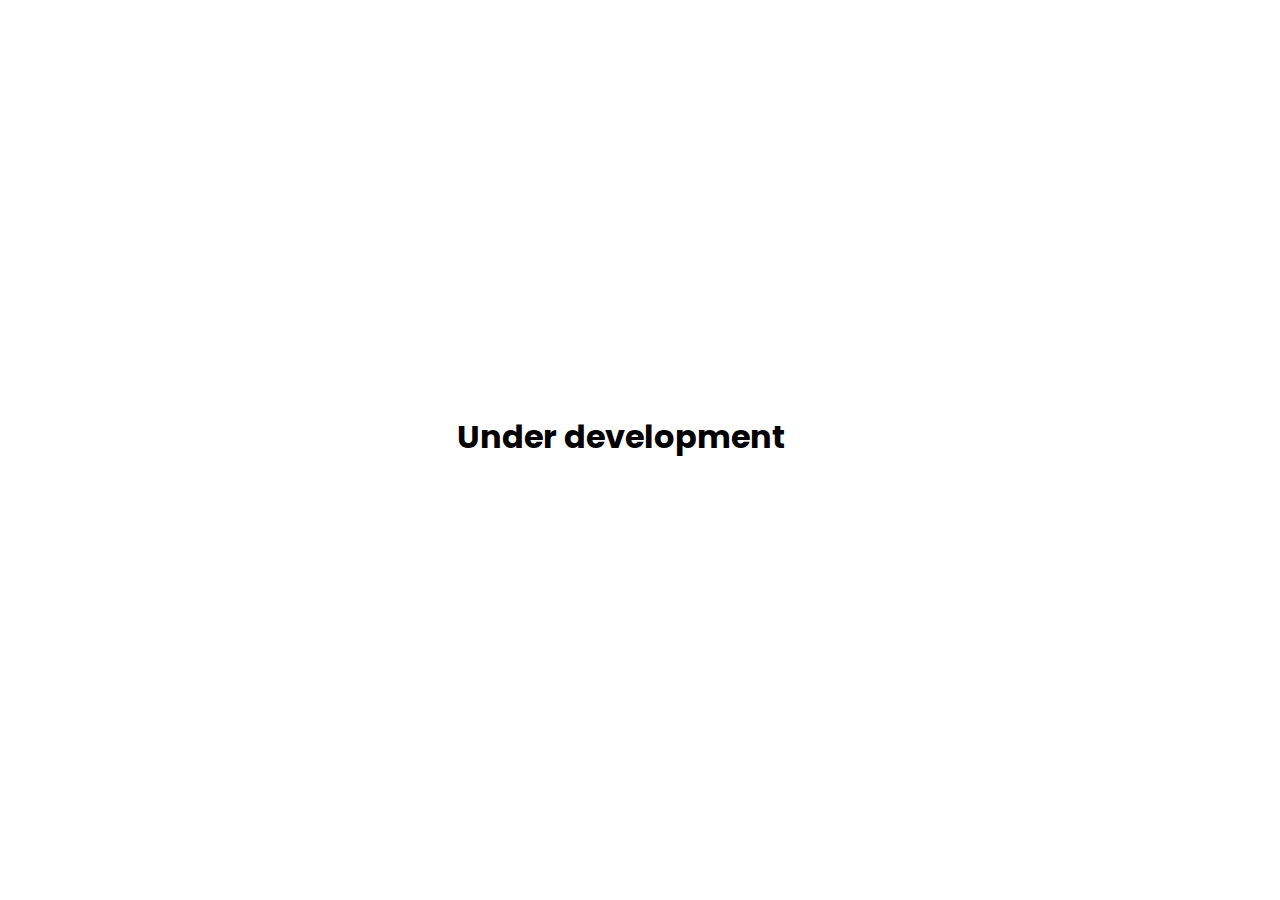
==== advan.html @ 1e35d1b2 "Redesign, added navbar" ====
<!DOCTYPE html>
<html lang="en">
    <head>
        <title>Advanced search</title>
        <link rel="stylesheet" href="style.css">
    </head>
    <body>
        <h1 style="height: 99%; width: 99%; display: flex; justify-content: center; align-items: center;">Under development</h1>
    </body>
</html>
---- style.css ----
/*Added font Poppins, added NavBar, main redesign*/
@import url('https://fonts.googleapis.com/css2?family=Poppins:wght@400;500;600;700&display=swap');
*{
    margin: 0;
    padding: 0;
    box-sizing: border-box;
    font-family: 'Poppins', sans-serif;
}

html, body, .Search{
    height: 99%;
    width: 99%;
    max-width: 1920px;
    max-height: 1080px;
}

body{
    background-color: white;
}
@media (min-width: 750px) {
    #Search{ /*Search input*/
        margin: auto;
        font-size: 18px;
        width: 550px;
        border-radius: 30px 0 0 30px;
        padding-left: 20px;
        padding-right: 20px;
        padding-top: 20px;
        padding-bottom: 17px;
        background: rgb(233, 233, 233);
        border-style: none;
        transition: width .5s, border-radius .5s;
        -o-transition: width .5s, border-radius .5s ;
        -moz-transition: width .5s, border-radius .5s ;
        -webkit-transition: width .5s, border-radius .5s ;
    } 
    #but {
        font-size: 28px;
        margin: auto;
        color: white;
        background: burlywood;
        border-color: burlywood;
        border-radius: 0 30px 30px 0;
        border-style: none;
        padding-top: 11px;
        padding-bottom: 11px;
        padding-right: 40px;
        padding-left: 40px;
        transition: background .4s, border-radius .4s;
        -o-transition: background .4s, border-radius .4s;
        -moz-transition: background .4s, border-radius .4s;
        -webkit-transition: background .4s, border-radius .4s;
    }
}

@media (max-width: 750px){
    #Search{ /*Search input*/
        margin: auto;
        width: 280px;
        font-size: 18px;
        border-radius: 30px 0 0 30px;
        padding-left: 20px;
        padding-right: 20px;
        padding-top: 20px;
        padding-bottom: 17px;
        background: rgb(233, 233, 233);
        border-style: none;
        transition: width .5s, border-radius .5s ;
        -o-transition: width .5s, border-radius .5s;
        -moz-transition: width .5s, border-radius .5s;
        -webkit-transition: width .5s, border-radius .5s;
    }

    #but {
        font-size: 28px;
        margin: auto;
        color: white;
        background: burlywood;
        border-color: burlywood;
        border-radius: 0 30px 30px 0;
        border-style: none;
        padding-top: 11px;
        padding-bottom: 11px;
        padding-right: 40px;
        padding-left: 40px;
        transition: background .4s, border-radius .4s;
        -o-transition: background .4s, border-radius .4s;
        -moz-transition: background .4s, border-radius .4s;
        -webkit-transition: background .4s, border-radius .4s;
    }
}

.Search{
    display: flex;
    justify-content: center;
    align-items: center;
} 

.main {
    display: flex;
}

.nav{
    display: flex;
    align-items: center;
    justify-content: center;
}

.nav ul{
    display: flex;
    list-style: none;
    flex-direction: row;
    margin-top: 30px;
}

.nav ul a{
    font-size: 18px;
    background: burlywood;
    margin: 10px;
    border-radius: 30px;
    padding: 15px 20px 15px 20px;
    text-decoration: none;
    color: white;
    transition: border-radius .5s, background .5s;
}

.nav ul a:hover{
    background: rgb(205, 170, 124);
    border-radius: 20px;
}

#Search:focus-visible{  
    outline: 0; 
    border-radius: 20px 0 0 20px;
}

#but:hover {
    background: rgb(205, 170, 124);
    border-radius: 0 20px 20px 0;
}
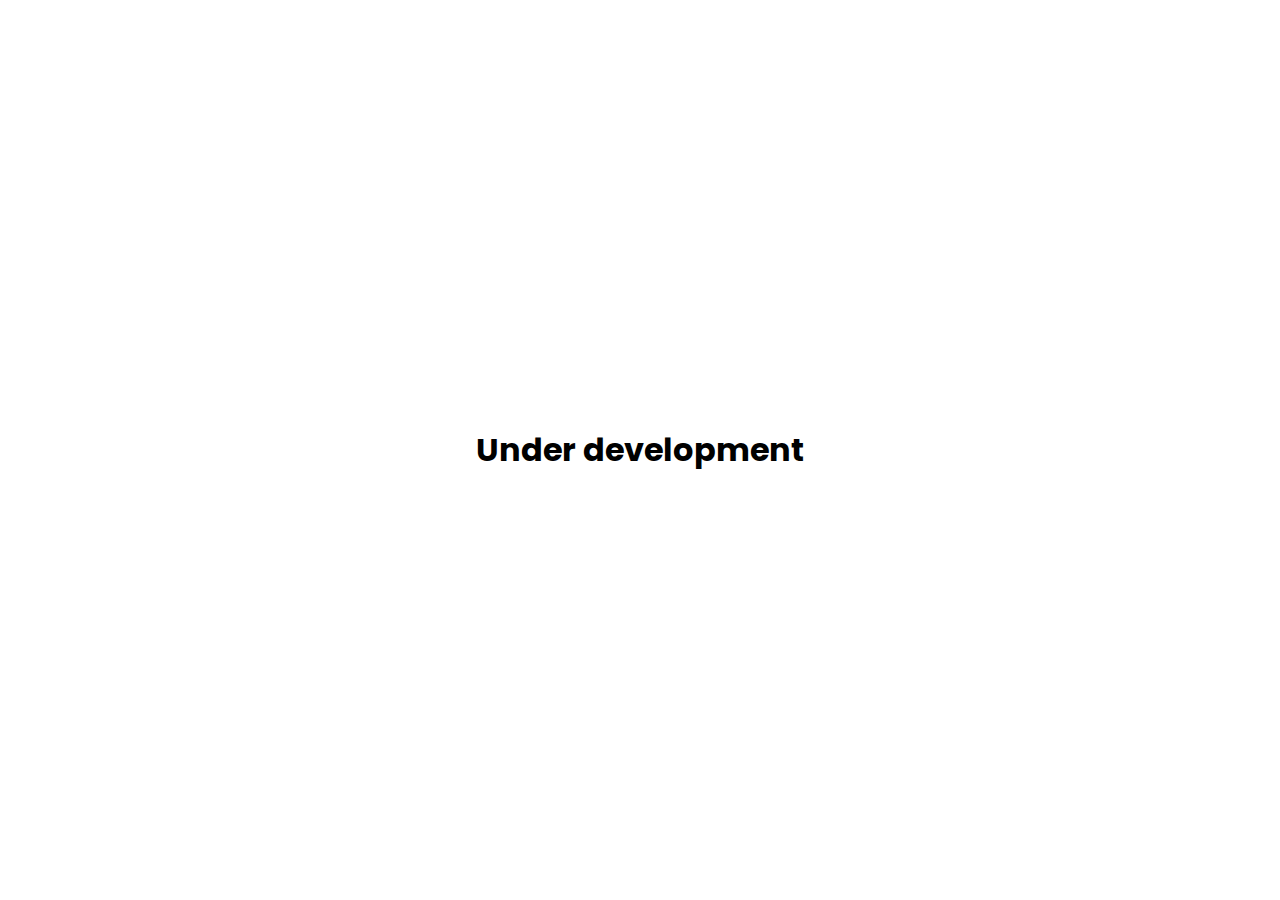
==== commit b854ce87: "1.1.3" ====
--- a/advan.html
+++ b/advan.html
@@ -5,6 +5,6 @@
         <link rel="stylesheet" href="style.css">
     </head>
     <body>
-        <h1 style="height: 99%; width: 99%; display: flex; justify-content: center; align-items: center;">Under development</h1>
+        <h1>Under development</h1>
     </body>
-</html>+</html>
--- a/style.css
+++ b/style.css
@@ -7,11 +7,9 @@
     font-family: 'Poppins', sans-serif;
 }
 
-html, body, .Search{
-    height: 99%;
-    width: 99%;
-    max-width: 1920px;
-    max-height: 1080px;
+html, body, .Search, h1{
+    height: 100%;
+    width: 100%;
 }
 
 body{
@@ -34,23 +32,6 @@
         -moz-transition: width .5s, border-radius .5s ;
         -webkit-transition: width .5s, border-radius .5s ;
     } 
-    #but {
-        font-size: 28px;
-        margin: auto;
-        color: white;
-        background: burlywood;
-        border-color: burlywood;
-        border-radius: 0 30px 30px 0;
-        border-style: none;
-        padding-top: 11px;
-        padding-bottom: 11px;
-        padding-right: 40px;
-        padding-left: 40px;
-        transition: background .4s, border-radius .4s;
-        -o-transition: background .4s, border-radius .4s;
-        -moz-transition: background .4s, border-radius .4s;
-        -webkit-transition: background .4s, border-radius .4s;
-    }
 }
 
 @media (max-width: 750px){
@@ -70,24 +51,24 @@
         -moz-transition: width .5s, border-radius .5s;
         -webkit-transition: width .5s, border-radius .5s;
     }
+}
 
-    #but {
-        font-size: 28px;
-        margin: auto;
-        color: white;
-        background: burlywood;
-        border-color: burlywood;
-        border-radius: 0 30px 30px 0;
-        border-style: none;
-        padding-top: 11px;
-        padding-bottom: 11px;
-        padding-right: 40px;
-        padding-left: 40px;
-        transition: background .4s, border-radius .4s;
-        -o-transition: background .4s, border-radius .4s;
-        -moz-transition: background .4s, border-radius .4s;
-        -webkit-transition: background .4s, border-radius .4s;
-    }
+#but {
+    font-size: 28px;
+    margin: auto;
+    color: white;
+    background: burlywood;
+    border-color: burlywood;
+    border-radius: 0 30px 30px 0;
+    border-style: none;
+    padding-top: 11.5px;
+    padding-bottom: 10.3px;
+    padding-right: 40px;
+    padding-left: 40px;
+    transition: background .4s, border-radius .4s;
+    -o-transition: background .4s, border-radius .4s;
+    -moz-transition: background .4s, border-radius .4s;
+    -webkit-transition: background .4s, border-radius .4s;
 }
 
 .Search{
@@ -137,4 +118,10 @@
 #but:hover {
     background: rgb(205, 170, 124);
     border-radius: 0 20px 20px 0;
+}
+
+h1{
+    display: flex;
+    align-items: center;
+    justify-content: center;
 }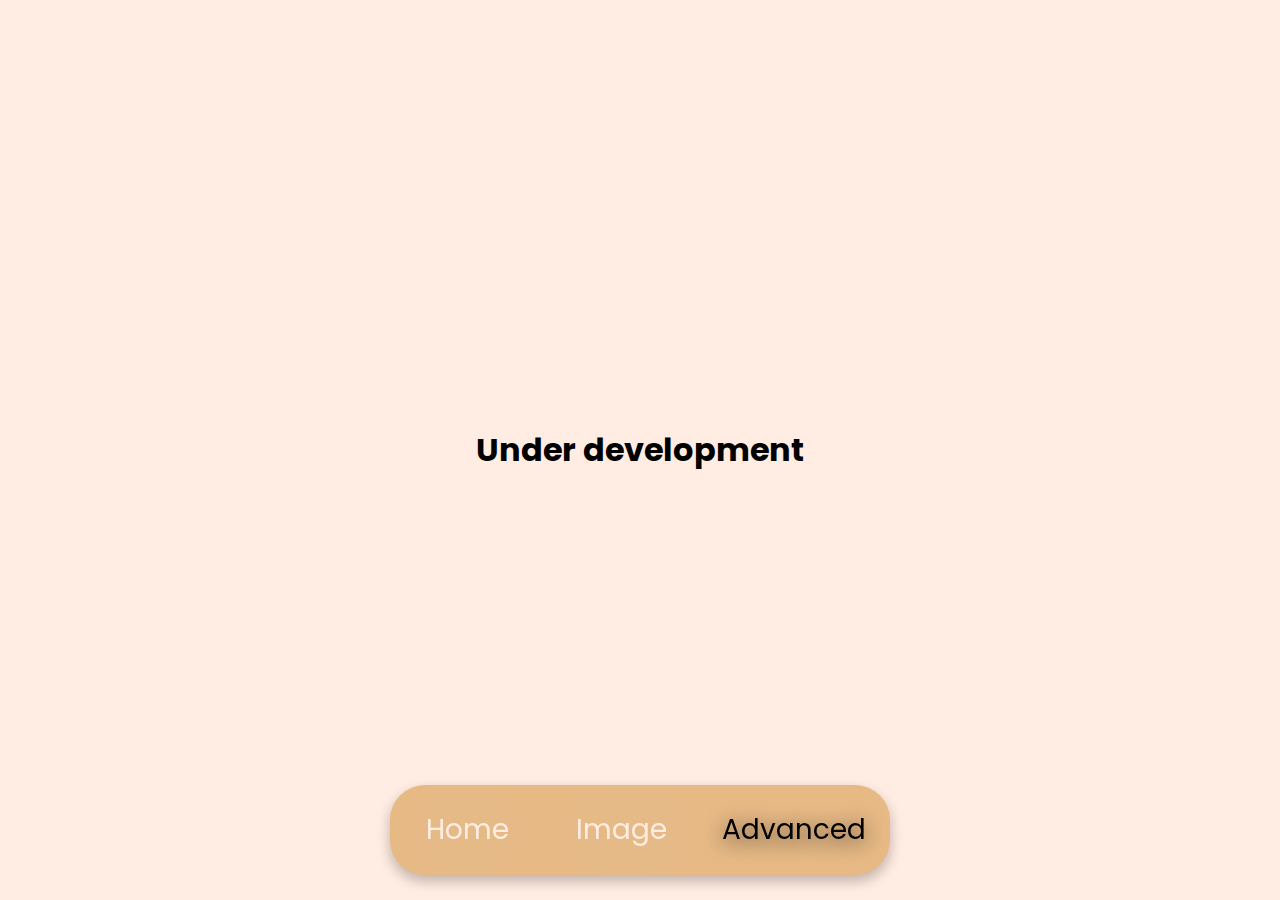
==== commit bb920302: "Added NavBar to Image, Advan" ====
--- a/advan.html
+++ b/advan.html
@@ -6,5 +6,12 @@
     </head>
     <body>
         <h1>Under development</h1>
+        <div class="nav">
+            <ol>
+                <li><a href="index.html" class="home">Home</a></li>
+                <li><a href="image.html" class="image">Image</a></li>
+                <li><a href="advan.html" id="active">Advanced</a></li>
+            </ol>
+        </div>
     </body>
 </html>
--- a/style.css
+++ b/style.css
@@ -1,127 +1,283 @@
-/*Added font Poppins, added NavBar, main redesign*/
 @import url('https://fonts.googleapis.com/css2?family=Poppins:wght@400;500;600;700&display=swap');
+
 *{
     margin: 0;
     padding: 0;
     box-sizing: border-box;
     font-family: 'Poppins', sans-serif;
 }
-
-html, body, .Search, h1{
-    height: 100%;
-    width: 100%;
-}
-
+html, body{
+    height: 100%;
+    width: 100%;
+}
 body{
-    background-color: white;
-}
-@media (min-width: 750px) {
-    #Search{ /*Search input*/
-        margin: auto;
-        font-size: 18px;
-        width: 550px;
-        border-radius: 30px 0 0 30px;
-        padding-left: 20px;
-        padding-right: 20px;
-        padding-top: 20px;
-        padding-bottom: 17px;
-        background: rgb(233, 233, 233);
+    background: #FFECE2;
+}
+h1{
+    display: flex;
+    justify-content: center;
+    align-items: center;
+    height: 100%;
+    width: 100%;
+}
+#logobox{
+    top: 20%;
+    position: absolute;
+    height: 0%;
+    width: 100%;
+    display: flex;
+    justify-content: center;
+    align-items: center;
+    z-index: 1;
+}
+#logo{
+    height: 150px;
+}
+#searchbarbox{
+    position: absolute;
+    width: 100%;
+    height: 100%;
+    display: flex;
+    justify-content: center;
+    align-items: center;
+    z-index: 2;
+}
+#searchbar{
+    font-size: 20px;
+    width: 70%;
+    height: 80px;
+    border-radius: 30px;
+    border-style: none;
+    background: #D3C3B0;
+    box-shadow: 0px 6px 13px rgba(0, 0, 0, 0.25);
+    padding: 1px 40px 0 30px;
+}
+#searchbar::placeholder{
+    font-size: 20px;
+}
+#butbox{
+    height: 100%;
+    width: 0%;
+    position:absolute;
+    display: flex;
+    align-items: center;
+    justify-content: right;
+    margin-left: 85%;
+    z-index: 3;
+}
+#but{
+    display: flex;
+    color: white;
+    margin-right: 10%;
+    border-style: none;
+    border-radius: 30px;
+    background: #E5B985;
+    box-shadow: -3px 0px 24px -6px rgba(0, 0, 0, 0.25);
+    width:80px;
+    height: 80px;
+    transition: background .5s, box-shadow .7s;
+}
+#but:hover{
+    background: #c29c70;
+    box-shadow: -3px 0px 30px -6px rgba(255, 255, 255, 0.25);
+}
+.searchsmall{
+    display: flex;
+    align-items: center;
+    justify-content: center;
+    height: 80px;
+    width: 80px;
+}
+.butimg{
+    height: 35px;
+}
+#searchbar:focus-visible{
+    outline: 0;
+}
+#active{
+    color:black;
+    filter: drop-shadow(0px 4px 10px rgba(0, 0, 0, 0.738));
+}
+@media screen and (min-width:681px) and (orientation: landscape) {
+    .nav{
+        bottom: 0;
+        position: absolute;
+        width: 100%;
+        height: 0%;
+        display: flex;
+        justify-content: center;
+        align-items: flex-end;
+        z-index: 3;
+    }
+    .nav ol{
+        display: flex;
+        list-style: none;
+        flex-direction: row;
+        align-items: center;
+        justify-content: center;
+        margin-bottom: 25px;
+        width: 500px;
+        height: 90px;
+        border-radius: 35px;
+        background: #E6B985;
+        box-shadow: 0px 6px 13px rgba(0, 0, 0, 0.25);
+    }
+    .nav ol li{
+        width: 100%;
+    }
+    .nav ol li a {
+        display: flex;
+        align-items: center;
+        justify-content: center;
+        font-size: 28px;
+        text-decoration: none;
+        width: 100%;
+        padding: 24px;
+        transition: color .5s, background .5s;
+    }
+    .home:hover, .image:hover, .advan:hover{
+        background: #ddb07c;
+    }
+    .home{
+        border-radius: 35px 0 0 35px;
+        color: #FFECE2;
+        filter: drop-shadow(0px 4px 40px rgba(255, 255, 255, 0.44));
+    }
+    .image{
+        border-radius: 0;
+        color: #FFECE2;
+        filter: drop-shadow(0px 4px 40px rgba(255, 255, 255, 0.44));
+    }
+    .advan{
+        border-radius: 0 35px 35px 0;
+        color: #FFECE2;
+        filter: drop-shadow(0px 4px 40px rgba(255, 255, 255, 0.44));
+    }
+}
+@media screen and (max-width:980px) and (max-height:2120px) and (orientation:portrait){
+    #logobox{
+        top: 24%;
+        position: absolute;
+        height: 0%;
+        width: 100%;
+        display: flex;
+        justify-content: center;
+        align-items: center;
+        z-index: 1;
+    }
+    #logo{
+        height: 300px;
+    }
+    #searchbarbox{
+        position: absolute;
+        width: 100%;
+        height: 100%;
+        display: flex;
+        justify-content: center;
+        align-items: center;
+        z-index: 2;
+    }
+    #searchbar{
+        font-size: 40px;
+        width: 900px;
+        height: 170px;
+        border-radius: 50px;
         border-style: none;
-        transition: width .5s, border-radius .5s;
-        -o-transition: width .5s, border-radius .5s ;
-        -moz-transition: width .5s, border-radius .5s ;
-        -webkit-transition: width .5s, border-radius .5s ;
-    } 
-}
-
-@media (max-width: 750px){
-    #Search{ /*Search input*/
-        margin: auto;
-        width: 280px;
-        font-size: 18px;
-        border-radius: 30px 0 0 30px;
-        padding-left: 20px;
-        padding-right: 20px;
-        padding-top: 20px;
-        padding-bottom: 17px;
-        background: rgb(233, 233, 233);
+        background: #D3C3B0;
+        box-shadow: 0px 6px 13px rgba(0, 0, 0, 0.25);
+        padding: 10px 50px 0 50px;
+    }
+    #searchbar::placeholder{
+        font-size: 40px;
+    }
+    #butbox{
+        height: 100%;
+        width: 0%;
+        position: absolute;
+        display: flex;
+        align-items: center;
+        justify-content: right;
+        margin-left: 100%;
+        z-index: 3;
+    }
+    #but{
+        display: flex;
+        color: white;
+        margin-right: 40px;
         border-style: none;
-        transition: width .5s, border-radius .5s ;
-        -o-transition: width .5s, border-radius .5s;
-        -moz-transition: width .5s, border-radius .5s;
-        -webkit-transition: width .5s, border-radius .5s;
-    }
-}
-
-#but {
-    font-size: 28px;
-    margin: auto;
-    color: white;
-    background: burlywood;
-    border-color: burlywood;
-    border-radius: 0 30px 30px 0;
-    border-style: none;
-    padding-top: 11.5px;
-    padding-bottom: 10.3px;
-    padding-right: 40px;
-    padding-left: 40px;
-    transition: background .4s, border-radius .4s;
-    -o-transition: background .4s, border-radius .4s;
-    -moz-transition: background .4s, border-radius .4s;
-    -webkit-transition: background .4s, border-radius .4s;
-}
-
-.Search{
-    display: flex;
-    justify-content: center;
-    align-items: center;
-} 
-
-.main {
-    display: flex;
-}
-
-.nav{
-    display: flex;
-    align-items: center;
-    justify-content: center;
-}
-
-.nav ul{
-    display: flex;
-    list-style: none;
-    flex-direction: row;
-    margin-top: 30px;
-}
-
-.nav ul a{
-    font-size: 18px;
-    background: burlywood;
-    margin: 10px;
-    border-radius: 30px;
-    padding: 15px 20px 15px 20px;
-    text-decoration: none;
-    color: white;
-    transition: border-radius .5s, background .5s;
-}
-
-.nav ul a:hover{
-    background: rgb(205, 170, 124);
-    border-radius: 20px;
-}
-
-#Search:focus-visible{  
-    outline: 0; 
-    border-radius: 20px 0 0 20px;
-}
-
-#but:hover {
-    background: rgb(205, 170, 124);
-    border-radius: 0 20px 20px 0;
-}
-
-h1{
-    display: flex;
-    align-items: center;
-    justify-content: center;
+        border-radius: 50px;
+        background: #E5B985;
+        box-shadow: -3px 0px 24px -6px rgba(0, 0, 0, 0.25);
+        width: 170px;
+        height: 170px;
+        transition: background .5s, box-shadow .5s;
+    }
+    #but:hover{
+        background: #c29c70;
+        box-shadow: -3px 0px 24px -6px rgba(255, 255, 255, 0.25);
+    }
+    .searchsmall{
+        display: flex;
+        align-items: center;
+        justify-content: center;
+        height: 170px;
+        width: 170px;
+    }
+    .butimg{
+        height: 80px;
+    }
+    .nav{
+        bottom: 0;
+        position: absolute;
+        width: 100%;
+        height: 0%;
+        display: flex;
+        justify-content: center;
+        align-items: flex-end;
+        z-index: 3;
+    }
+    .nav ol{
+        display: flex;
+        list-style: none;
+        flex-direction: row;
+        align-items: center;
+        justify-content: center;
+        margin-bottom: 25px;
+        width: 900px;
+        height: 170px;
+        border-radius: 50px;
+        background: #E6B985;
+        box-shadow: 0px 6px 13px rgba(0, 0, 0, 0.25);
+    }
+    .nav ol li{
+        width: 100%;
+    }
+    .nav ol li a {
+        display: flex;
+        align-items: center;
+        justify-content: center;
+        font-size: 50px;
+        text-decoration: none;
+        width: 100%;
+        padding: 46px;
+        transition: background .3s, filter .3s;
+    }
+    .home:hover, .image:hover, .advan:hover{
+        background: #ddb07c;
+    }
+    .home{
+        border-radius: 50px 0 0 50px;
+        color: #FFECE2;
+        filter: drop-shadow(0px 4px 40px rgba(255, 255, 255, 0.44));
+    }
+    .image{
+        border-radius: 0;
+        color: #FFECE2;
+        filter: drop-shadow(0px 4px 40px rgba(255, 255, 255, 0.44));
+    }
+    .advan{
+        border-radius: 0 50px 50px 0;
+        color: #FFECE2;
+        filter: drop-shadow(0px 4px 40px rgba(255, 255, 255, 0.44));
+    }
 }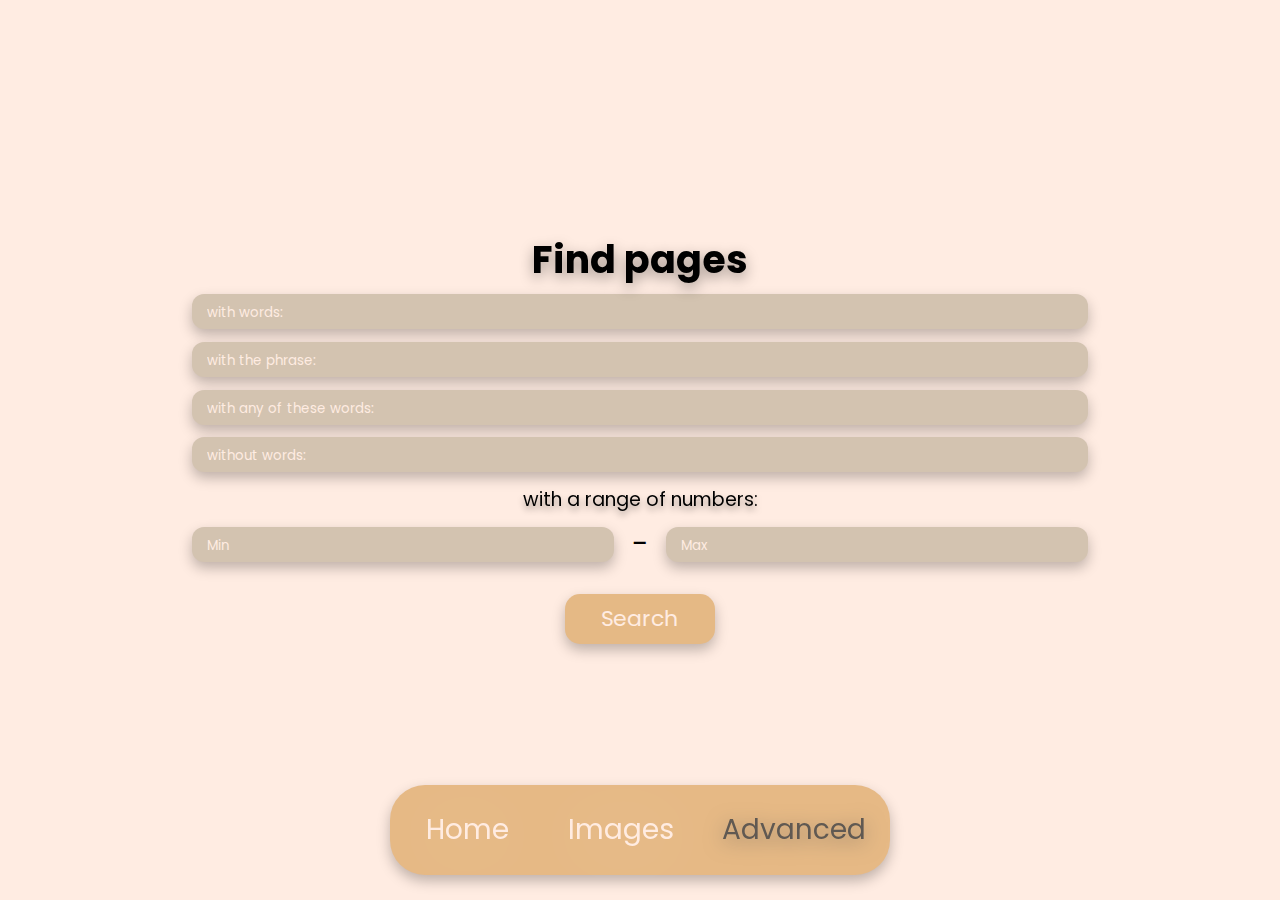
==== commit aacac39e: "Added advanced search" ====
--- a/advan.html
+++ b/advan.html
@@ -5,11 +5,28 @@
         <link rel="stylesheet" href="style.css">
     </head>
     <body>
-        <h1>Under development</h1>
+        <form action="https://google.com/search">
+            <div class="advanbox">
+                <p class="label1">Find pages</p>
+                <input class="inpdes" placeholder="with words:" type="text" autocomplete="off" name="as_q">
+                <input class="inpdes" placeholder="with the phrase:" type="text" autocomplete="off" name="as_epq">
+                <input class="inpdes" placeholder="with any of these words:" type="text" autocomplete="off" name="as_oq">
+                <input class="inpdes" placeholder="without words:" type="text" autocomplete="off" name="as_eq">
+                <p class="label2">with a range of numbers:</p>
+                <div class="range">
+                    <input class="rangein" placeholder="Min" type="text" autocomplete="off" name="as_nlo">
+                    <p class="label3">-</p>
+                    <input class="rangein" placeholder="Max" type="text" autocomplete="off" name="as_nhi">
+                </div>
+                <div class="butbox3">
+                    <button class="but3" type="submit">Search</button>
+                </div>
+            </div>    
+        </form>
         <div class="nav">
             <ol>
                 <li><a href="index.html" class="home">Home</a></li>
-                <li><a href="image.html" class="image">Image</a></li>
+                <li><a href="image.html" class="image">Images</a></li>
                 <li><a href="advan.html" id="active">Advanced</a></li>
             </ol>
         </div>
--- a/style.css
+++ b/style.css
@@ -13,25 +13,19 @@
 body{
     background: #FFECE2;
 }
-h1{
-    display: flex;
-    justify-content: center;
-    align-items: center;
-    height: 100%;
-    width: 100%;
-}
 #logobox{
-    top: 20%;
+    top: 22%;
     position: absolute;
     height: 0%;
     width: 100%;
     display: flex;
     justify-content: center;
     align-items: center;
-    z-index: 1;
+    z-index: 100;
 }
 #logo{
-    height: 150px;
+    height: 200px;
+    filter: drop-shadow(0px 4px 5px rgba(0, 0, 0, 0.367));
 }
 #searchbarbox{
     position: absolute;
@@ -40,7 +34,7 @@
     display: flex;
     justify-content: center;
     align-items: center;
-    z-index: 2;
+    z-index: 200;
 }
 #searchbar{
     font-size: 20px;
@@ -54,18 +48,19 @@
 }
 #searchbar::placeholder{
     font-size: 20px;
-}
-#butbox{
+    color: #FFECE2;
+}
+.butbox{
+    overflow: visible;
     height: 100%;
-    width: 0%;
+    width: 15%;
     position:absolute;
     display: flex;
     align-items: center;
     justify-content: right;
-    margin-left: 85%;
-    z-index: 3;
-}
-#but{
+    z-index: 400;
+}
+.but{
     display: flex;
     color: white;
     margin-right: 10%;
@@ -73,11 +68,11 @@
     border-radius: 30px;
     background: #E5B985;
     box-shadow: -3px 0px 24px -6px rgba(0, 0, 0, 0.25);
-    width:80px;
     height: 80px;
+    z-index: 400;
     transition: background .5s, box-shadow .7s;
 }
-#but:hover{
+.but:hover{
     background: #c29c70;
     box-shadow: -3px 0px 30px -6px rgba(255, 255, 255, 0.25);
 }
@@ -90,13 +85,15 @@
 }
 .butimg{
     height: 35px;
+    z-index: 400;
 }
 #searchbar:focus-visible{
     outline: 0;
 }
 #active{
-    color:black;
-    filter: drop-shadow(0px 4px 10px rgba(0, 0, 0, 0.738));
+    color:#605952;
+    filter: drop-shadow(0px 4px 10px rgba(110, 101, 90, 0.767));
+    pointer-events: none;
 }
 @media screen and (min-width:681px) and (orientation: landscape) {
     .nav{
@@ -107,7 +104,7 @@
         display: flex;
         justify-content: center;
         align-items: flex-end;
-        z-index: 3;
+        z-index: 400;
     }
     .nav ol{
         display: flex;
@@ -153,6 +150,98 @@
         color: #FFECE2;
         filter: drop-shadow(0px 4px 40px rgba(255, 255, 255, 0.44));
     }
+    .butsmall{
+        display: flex;
+        font: bold;
+        font-size: x-large;
+        color: #FFECE2;
+    }
+    #butimgoff{
+        display: none;
+    }
+    #but1{
+        width: 80px;
+    }
+    #but2{
+        width:100%;
+        display: flex;
+        justify-content: center;
+        align-items: center;
+        padding-left: 10px;
+        padding-right: 10px;
+        padding-top: 15px;
+        padding-bottom: 15px;
+    }
+    #butbox1{
+        width: 10%;
+        margin-left: 76%;
+    }
+    #butbox2{
+        width: 15%;
+        margin-left: 71.5%;
+    }
+    .range{
+        display: flex;
+        align-items: center;
+        justify-content: center;
+        margin: 0.5%;
+        width: 70%;
+        height: 35px;
+    }
+    .rangein{
+        border-style: none;
+        width: 100%;
+        height: 100%;
+        background: #D3C3B0;
+        border-radius: 12px;
+        box-shadow: 0px 6px 13px rgba(0, 0, 0, 0.25);
+        padding: 13px 15px 10px 15px;
+    }
+    .inpdes{
+        height: 35px;
+        margin: 0.5%;
+        width: 70%;
+        border-radius: 12px;
+        border-style: none;
+        background: #D3C3B0;
+        box-shadow: 0px 6px 13px rgba(0, 0, 0, 0.25);
+        padding: 13px 15px 10px 15px;
+    }
+    .butbox3{
+        display: flex;
+        align-items: center;
+        justify-content: center;
+        height: 50px;
+        width: 100%;
+        margin: 2%;
+    }
+    .but3{
+        height: 100%;
+        width: 150px;
+        border-style: none;
+        border-radius: 15px;
+        background: #E5B985;
+        color: #FFECE2;
+        font-size: 22px;
+        box-shadow: 0px 6px 13px rgba(0, 0, 0, 0.25);
+        transition: background .5s;
+    }
+    .label1{
+        font-size: 38px;
+        font-weight: bolder;
+        filter: drop-shadow(0px 5px 7px rgba(0, 0, 0, 0.367));
+    }
+    .label2{
+        margin: 0.5%;
+        font-size: 19px;
+        filter: drop-shadow(0px 4px 3px rgba(0, 0, 0, 0.367));
+    }
+    .label3{
+        font-size: 30px;
+        font: lighter;
+        margin-left: 2%;
+        margin-right: 2%;
+    }
 }
 @media screen and (max-width:980px) and (max-height:2120px) and (orientation:portrait){
     #logobox{
@@ -163,10 +252,10 @@
         display: flex;
         justify-content: center;
         align-items: center;
-        z-index: 1;
+        z-index: 100;
     }
     #logo{
-        height: 300px;
+        height: 350px;
     }
     #searchbarbox{
         position: absolute;
@@ -175,7 +264,7 @@
         display: flex;
         justify-content: center;
         align-items: center;
-        z-index: 2;
+        z-index: 200;
     }
     #searchbar{
         font-size: 40px;
@@ -190,7 +279,7 @@
     #searchbar::placeholder{
         font-size: 40px;
     }
-    #butbox{
+    .butbox{
         height: 100%;
         width: 0%;
         position: absolute;
@@ -198,11 +287,11 @@
         align-items: center;
         justify-content: right;
         margin-left: 100%;
-        z-index: 3;
-    }
-    #but{
-        display: flex;
-        color: white;
+        z-index: 400;
+    }
+    .but{
+        display: flex;
+        color: #FFECE2;
         margin-right: 40px;
         border-style: none;
         border-radius: 50px;
@@ -210,9 +299,11 @@
         box-shadow: -3px 0px 24px -6px rgba(0, 0, 0, 0.25);
         width: 170px;
         height: 170px;
+        z-index: 400;
         transition: background .5s, box-shadow .5s;
     }
-    #but:hover{
+    
+    .but:hover{
         background: #c29c70;
         box-shadow: -3px 0px 24px -6px rgba(255, 255, 255, 0.25);
     }
@@ -225,6 +316,7 @@
     }
     .butimg{
         height: 80px;
+        z-index: 400;
     }
     .nav{
         bottom: 0;
@@ -234,7 +326,7 @@
         display: flex;
         justify-content: center;
         align-items: flex-end;
-        z-index: 3;
+        z-index: 400;
     }
     .nav ol{
         display: flex;
@@ -280,4 +372,105 @@
         color: #FFECE2;
         filter: drop-shadow(0px 4px 40px rgba(255, 255, 255, 0.44));
     }
+    .butsmall{
+        display: none;
+    }
+    /*___________________For_advan.html____________________*/
+    .range{
+        margin: 1%;
+        width: 90%;
+        height: 80px;
+    }
+    .rangein{
+        border-radius: 12px;
+        padding: 13px 15px 10px 15px;
+        width: 100%;
+        height: 100%;
+        font-size: 25px;
+        box-shadow: 0px 6px 13px rgba(0, 0, 0, 0.25);
+    }
+    .inpdes{
+        height: 80px;
+        margin: 1%;
+        width: 90%;
+        border-radius: 12px;
+        font-size: 25px;
+        padding: 13px 15px 10px 15px;
+    }
+    .butbox3{
+        height: 80px;
+        width: 100%;
+        margin: 3%;
+    }
+    .but3{
+        width: 250px;
+        border-radius: 15px;
+        font-size: 40px;
+    }
+    .label1{
+        font-size: 75px;
+        font-weight: bolder;
+    }
+    .label2{
+        margin: 1%;
+        font-size: 30px;
+    }
+    .label3{
+        font-size: 45px;
+        font: lighter;
+        margin-left: 2%;
+        margin-right: 2%;
+    }
+}
+.advanbox{
+    position: absolute;
+    width: 100%;
+    height: 100%;
+    display: flex;
+    flex-direction: column;
+    align-items: center;
+    justify-content: center;
+    z-index: 200;
+}
+.range{
+    display: flex;
+    align-items: center;
+    justify-content: center;
+}
+.rangein{
+    border-style: none;
+    background: #D3C3B0;
+}
+.rangein::placeholder{
+    color: #FFECE2;
+}
+.rangein:focus-visible{
+    outline: 0;
+}
+.inpdes{
+    border-style: none;
+    background: #D3C3B0;
+    box-shadow: 0px 6px 13px rgba(0, 0, 0, 0.25);
+}
+.inpdes::placeholder{
+    color: #FFECE2;
+}
+.inpdes:focus-visible{
+    outline: 0;
+}
+.butbox3{
+    display: flex;
+    align-items: center;
+    justify-content: center;
+}
+.but3{
+    height: 100%;
+    border-style: none;
+    background: #E5B985;
+    color: #FFECE2;
+    box-shadow: 0px 6px 13px rgba(0, 0, 0, 0.25);
+    transition: background .5s;
+}
+.but3:hover{
+    background: #c29c70;
 }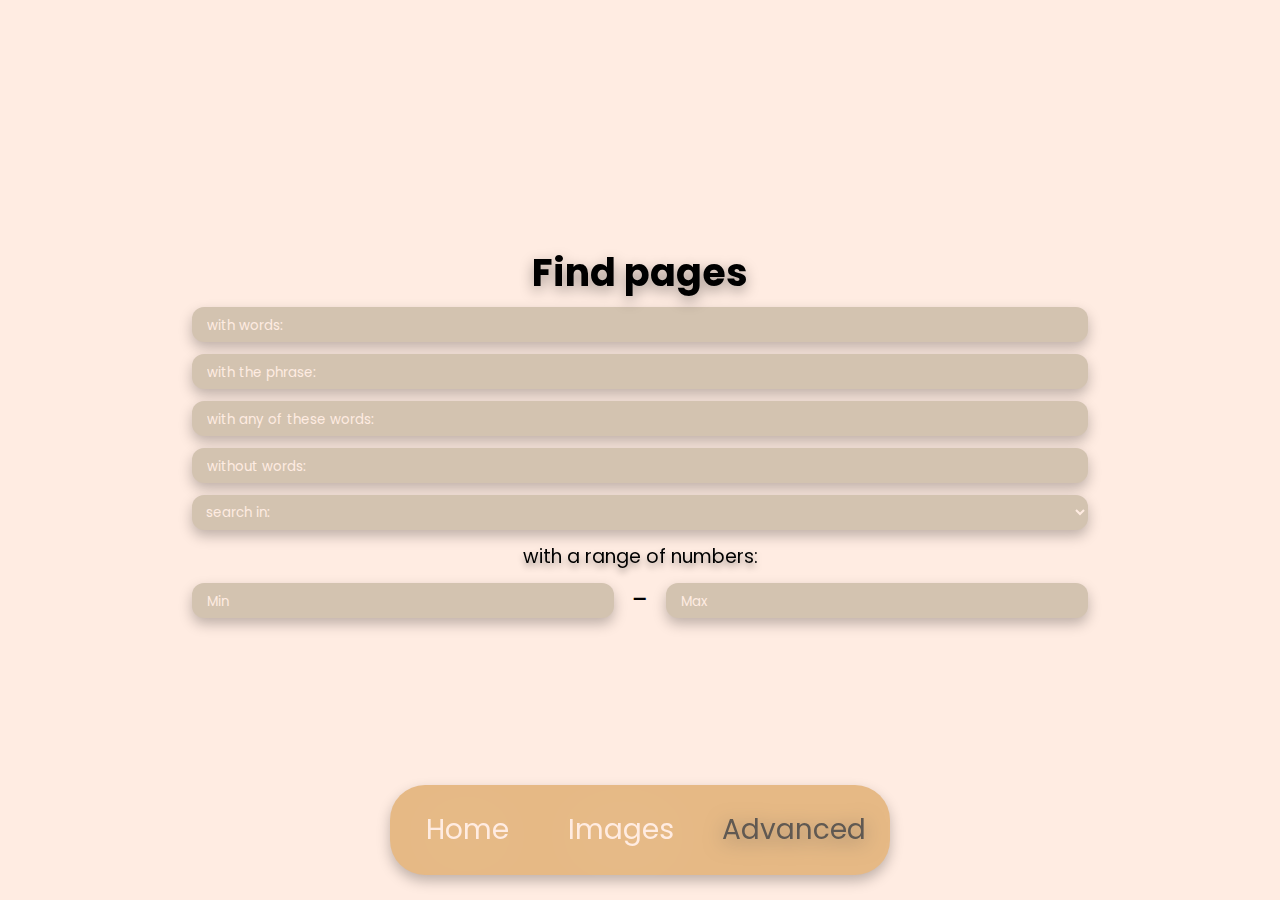
==== commit 49752d59: "Merge pull request #2 from pablo-esscober/Beta" ====
--- a/advan.html
+++ b/advan.html
@@ -12,6 +12,11 @@
                 <input class="inpdes" placeholder="with the phrase:" type="text" autocomplete="off" name="as_epq">
                 <input class="inpdes" placeholder="with any of these words:" type="text" autocomplete="off" name="as_oq">
                 <input class="inpdes" placeholder="without words:" type="text" autocomplete="off" name="as_eq">
+                <select class="inpdes" id="listt" name="lr">
+                    <option value="">search in:</option>
+                    <option value="lang_en">English</option>
+                    <option value="lang_uk">Ukrainian</option>
+                </select>
                 <p class="label2">with a range of numbers:</p>
                 <div class="range">
                     <input class="rangein" placeholder="Min" type="text" autocomplete="off" name="as_nlo">
--- a/style.css
+++ b/style.css
@@ -181,39 +181,31 @@
         margin-left: 71.5%;
     }
     .range{
-        display: flex;
-        align-items: center;
-        justify-content: center;
-        margin: 0.5%;
+        margin: 6px;
         width: 70%;
         height: 35px;
     }
     .rangein{
-        border-style: none;
         width: 100%;
         height: 100%;
-        background: #D3C3B0;
         border-radius: 12px;
         box-shadow: 0px 6px 13px rgba(0, 0, 0, 0.25);
         padding: 13px 15px 10px 15px;
     }
     .inpdes{
         height: 35px;
-        margin: 0.5%;
+        margin: 6px;
         width: 70%;
         border-radius: 12px;
-        border-style: none;
-        background: #D3C3B0;
-        box-shadow: 0px 6px 13px rgba(0, 0, 0, 0.25);
         padding: 13px 15px 10px 15px;
+        color: #FFECE2;
+    }
+    #listt{
+        color: #FFECE2;
+        padding: 5px 0 4px 10px;
     }
     .butbox3{
-        display: flex;
-        align-items: center;
-        justify-content: center;
-        height: 50px;
-        width: 100%;
-        margin: 2%;
+        visibility: hidden;
     }
     .but3{
         height: 100%;
@@ -232,7 +224,7 @@
         filter: drop-shadow(0px 5px 7px rgba(0, 0, 0, 0.367));
     }
     .label2{
-        margin: 0.5%;
+        margin: 6px;
         font-size: 19px;
         filter: drop-shadow(0px 4px 3px rgba(0, 0, 0, 0.367));
     }
@@ -396,6 +388,11 @@
         border-radius: 12px;
         font-size: 25px;
         padding: 13px 15px 10px 15px;
+        color: #FFECE2;
+    }
+    #listt{
+        color: #FFECE2;
+        padding: 5px 0 4px 10px;
     }
     .butbox3{
         height: 80px;
@@ -410,10 +407,12 @@
     .label1{
         font-size: 75px;
         font-weight: bolder;
+        filter: drop-shadow(0px 5px 7px rgba(0, 0, 0, 0.367));
     }
     .label2{
         margin: 1%;
         font-size: 30px;
+        filter: drop-shadow(0px 4px 3px rgba(0, 0, 0, 0.367));
     }
     .label3{
         font-size: 45px;
